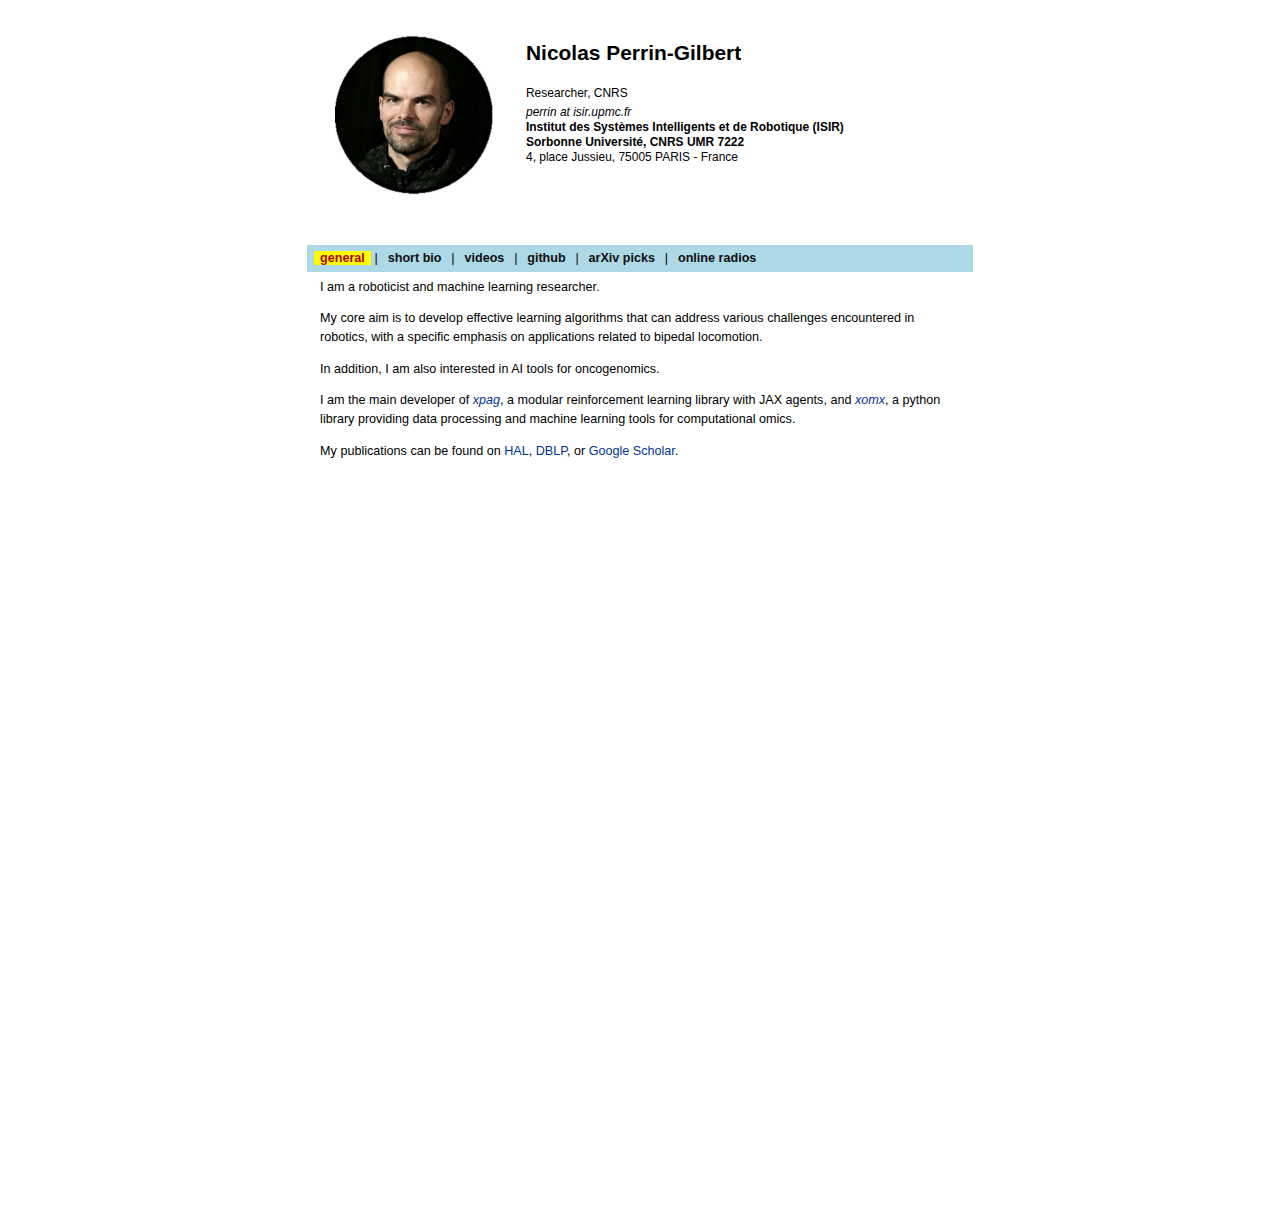
==== index.html @ 05f39bd1 "update self presentation" ====
<!DOCTYPE html PUBLIC "-//W3C//DTD XHTML 1.0 Strict//EN" "http://www.w3.org/TR/xhtml1/DTD/xhtml1-strict.dtd">
<html xmlns="http://www.w3.org/1999/xhtml" xml:lang="en" lang="en"><head><title>Nicolas Perrin-Gilbert</title>
  
  <meta name="Author" content="Nicolas Perrin-Gilbert">

  <meta name="HandheldFriendly" content="true" />
  <meta name="MobileOptimized" content="320" />
  <meta name="viewport" content="initial-scale=1.0, width=device-width, user-scalable=yes" />

  <meta name="Description" content="Academic webpage of Nicolas Perrin-Gilbert">

  <meta name="Copyright" content="This file may be redistributed and/or modified without limitation">

  <meta name="Language" content="en">

  <meta name="Generator" content="">

  <meta http-equiv="Content-Type" content="text/html; charset=UTF-8">

  <meta http-equiv="Content-Language" content="en">

  <link rel="StyleSheet" href="index_files/screenfsos.css" type="text/css" media="screen">

  <link rel="StyleSheet" href="index_files/print.css" type="text/css" media="print">

  <link rel="shortcut icon" type="image/png" href=https://raw.githubusercontent.com/perrin-isir/perrin-isir.github.io/main/images/logo_isir.png">
  
<style type="text/css">

html {
    font-size: max(1.4vh, 14px);
}

html a:link {
    color: black;
}

html a:hover {
    text-decoration: none;
}

html a:active {
    text-decoration: none;
}

table { border: 0px gray solid; width: 100%; empty-cells: show; }
th, td { border: 0px gray solid; padding: 0.1em; vertical-align: top;  }
td { text-align: left; vertical-align: top; }
th { background-color: #EFEFEF; }

td a, td a:hover { color: navy; font-weight: normal; }

</style>
</head>

<body>

<!-- For non-visual or non-stylesheet-capable user agents -->
<div id="mainlink"><a href="#main">Skip to
main content.</a></div>

<!-- ======== Header ======== -->
<div id="header">

<div style="margin: 0 auto; margin-top: 14px; height: 197px; width: max(50%, 300px);" > 

<div class="left" style="margin-left: 14px; margin-top: 14px; height: 178px;" > <img style="border: 1px solid ; width: 158px; height: 205px;" 
src="images/NP.png" 
alt="Nicolas Perrin"/> </div>
<br />
<div class="floatbox" style="width: max(50%, 300px);" >
<hr />
<h1>Nicolas Perrin-Gilbert</h1> <br />
Researcher, CNRS<br/><div style="height:4px;"></div>
<i>perrin at isir.upmc.fr</i><br />
<b>Institut des Systèmes Intelligents et de Robotique (ISIR)</b> <br />
<b>Sorbonne Universit&eacute;, CNRS UMR 7222</b> <br />
4, place Jussieu, 75005 PARIS - France<br />
</div>
</div> 
<div class="subheader" style="margin: 0 auto; width: max(50%, 300px);"> <span class="hidden">Navigation:</span>
<a href="./index.html">general</a>&nbsp;| 
<a class="highlight" href="./shortbio.html">short bio</a>&nbsp;| 
<a class="highlight" href="./videos.html">videos</a>&nbsp;| 
<a class="highlight" href="https://github.com/perrin-isir">github</a>&nbsp;| 
<a class="highlight" href="./arxiv_list.html">arXiv picks</a>&nbsp;| 
<a class="highlight" href="./radios.html">online radios</a>
</div>

<!-- ======== Main Content ======== -->
<div id="main" style="margin: 0 auto; width: max(50%, 300px);">

<!-- <h1>General</h1> -->
<!-- </p><br /><br /> -->

<TABLE><TR><TD>
I am a roboticist and machine learning researcher.
<P>
My core aim is to develop effective learning algorithms that can address various challenges encountered in robotics, with a specific emphasis on applications related to bipedal locomotion.
<P>
In addition, I am also interested in AI tools for oncogenomics.
<P>
I am the main developer of <a href="https://github.com/perrin-isir/xpag"><I>xpag</I></a>, a modular reinforcement learning library with JAX agents, and <a href="https://github.com/perrin-isir/xomx"><I>xomx</I></a>, a python library providing data processing and machine learning tools for computational omics.
<P>
<!--
I am currently the principal investigator on the 2019-2024 HUSKI project supported by the ANR: <a href="http://https://perrin-isir.github.io/huski">Project
ANR-18-CE33-0005 HUSKI</a>.
<br>
-->

<p>
My publications can be found on <a href="https://hal.science/search/index/?q=%2A&rows=30&sort=producedDate_tdate+desc&authIdPerson_i=741992">HAL</a>, <a href="https://dblp.uni-trier.de/pers/hd/p/Perrin_0001:Nicolas">DBLP</a>, or <a href="http://scholar.google.fr/citations?user=_UceE6YAAAAJ&hl=fr">Google Scholar</a>.<br>
</p><br /><br />
</TD></TR>
</TABLE>
<br><br><br><br><br><br><br><br><br><br><br><br><br><br><br><br><br><br><br><br><br><br><br><br><br><br><br><br><br><br><br><br><br><br><br><br><br>
</div>


</body></html>
---- index_files/screenfsos.css ----
/************************************************************************
*                                                                       *
*                  Sinorcaish Screen-based Style Sheet                  *
*                 Copyright (C) 2004-06, John Zaitseff                  *
*                                                                       *
************************************************************************/

/* Author:  John Zaitseff <J.Zaitseff@zap.org.au>
   Version: 1.2
   $Id: sinorcaish-screen.css 164 2006-01-10 04:01:17Z john $
   This file provides the Sinorcaish style sheet for screen-based user
   agents (ie, for ordinary Web browsers).  This file conforms to the
   Cascading Style Sheets 2.1 specification.
   The design of Sinorcaish is influenced by Sinorca (available from the
   Open Source Web Design site, http://www.oswd.org/), which in turn was
   based on the Acronis company web site (http://www.acronis.com/).  You
   can find more information about this design from its home page on the
   ZAP Group web site, http://www.zap.org.au/documents/styles/sinorcaish/.
   This file may be redistributed and/or modified on the condition that
   the original copyright notice is retained.
*/


/********** Global Styles **********/

				/* The global font size is set to 90% as  */
				/* most browsers' normal font size is too */
				/* large, at least when using Verdana     */

body {
   font-family:     Verdana, "Bitstream Vera Sans", Helvetica, "Lucida Sans", Arial, sans-serif;
   font-size:       90%;	/* Allow IE/Win to resize the document */
   color:           black;
   background:      #ffffff;                             /* Here the color of the VISIBLE BOTTOM BACKGROUND */
   margin:          0;
   padding:         0;
   border:          none;
}

.hidden {			/* Used for content that should be displayed */
				/* by non-stylesheet-aware browsers          */
   display:         none !important;
}

.notprinted {			/* Used for content that should not be */
}				/* printed to paper                    */


/* Headings */

h1,				/* Headings (H1-H6) should only be used in */
h2,				/* the main content area                   */
h3 {
   font-weight:     bold;
   text-align:      left;
   margin:          1.5em 0 0 0;
   padding:         0;
}

h2.dark{
background:#d8d8d8;
}

h4,
h5,
h6 {
   font-weight:     bold;
   text-align:      left;
   margin:          1.25em 0 0 0;
   padding:         0;
}

h1 { font-size:     175% }
h2 { font-size:     145% }
h3 { font-size:     120% }
h4 { font-size:     105% }
h5 { font-size:     80%  }
h6 { font-size:     65%  }


/* Anchors */

a:link {
   text-decoration: none;
   color:           #0066CC;
   background:      transparent;
}

a:visited {
   text-decoration: none;
   color:           #003399;
   background:      transparent;
}

a:hover,
a:active {
   text-decoration: underline;
}


/* Inline elements and classes */

				/* This style sheet assumes B, BIG, EM, I, */
				/* SMALL, STRONG, SUB and SUP are defined  */
				/* by the browser as per the HTML4 sample  */
				/* style sheet.                            */
code,
kbd,
pre,				/* Note: PRE is a block element */
samp,
tt {
   font-family:     "Courier New", Courier, monospace;
   font-size:       115%;	/* Courier tends to be a little too small */
   line-height:     1.0;	/* Otherwise lines tend to spread out */
}

kbd,
code.markup,			/* HTML/CSS markup */
span.markup,			/* Alternative form for HTML/CSS markup */
.title {			/* Title in floating boxes / left sidebar */
   font-weight:     bolder;
}

abbr,
acronym {
   font:            inherit;	/* Don't use small-caps, etc. */
}

.tooltip {
   cursor:          help;
   border-bottom:   1px dotted #CCCCCC;
}

abbr[title],
acronym[title] {
   cursor:          help;
   border-bottom:   1px dotted #CCCCCC;
}

cite,
dfn,
var,
.fn,				/* Filename */
.url,				/* Uniform Resource Locator */
.email {			/* E-mail address */
   font-style:      italic;
}

.program,			/* Command-line name of a computer program */
.window,			/* Window or dialog box name */
.menu,				/* Menu item in a computer program */
.gui,				/* Generic GUI element in a computer program */
.key {				/* Keypress in a computer program */
   font-weight:     bolder;
}

.clearboxes {			/* Clear navboxes and floatboxes */
   clear:           right;
}

.unicode {
   font-family:     "Arial Unicode MS", "Lucida Sans Unicode", Verdana, "Bitstream Vera Sans", "Lucida Sans", Arial, Helvetica, sans-serif;
}


/* Block-inline elements */

img {
   vertical-align:  baseline;
   margin:          0;
   padding:         0;
   border:          none;
}

img.left {			/* Left-floating images */
   margin:          0.75em 1.5em 0.75em 0;
   float:           left;
}

img.right {			/* Right-floating images */
   margin:          0.75em 0 0.75em 1.5em;
   float:           right;
}

img.icon16[src] {		/* For 16x16 file-type icons */
   vertical-align:  -10%;	/* IE/Win cannot handle negative percentages */
}

del,
del * {				/* Required for Mozilla */
   text-decoration: line-through;
}

ins,
ins * {				/* Required for Mozilla */
   text-decoration: underline;
}


/* Block elements */

p {
   margin:          1em 0;
   padding:         0;
}

blockquote {			/* Should only be used in main content area, */
				/* floating boxes or left sidebar.           */
   margin:          1em 2.5em;
   padding:         0;
}

pre {				/* Should only be used in main content area  */
				/* and floating boxes.                       */
   line-height:     1.2;
   margin:          1em 2.5em;
   padding:         0;
}

pre code,
pre kbd,
pre samp,
pre tt {
   font-size:       100%;	/* PRE is already enlarged above */
   line-height:     1.2;	/* Use same value as for PRE above */
}

hr {
   color:           #999999;
   background:      transparent;
   height:          1px;	/* Required for IE/Win */
   margin:          1em 0;
   padding:         0;
   border-color:    #999999;
   border-width:    1px;
   border-style:    none none solid none;
}

hr.lighter {			/* Warning: not printed out on paper */
   color:           #F0F0F0;
   background:      transparent;
   border-color:    #F0F0F0;
}


/* Lists */

ol {
   list-style:      decimal outside;
   margin:          1em 0;
   padding:         0 0 0 2.5em;
}

ol.alpha {
   list-style-type: lower-alpha;
}

ol.number {
   list-style-type: decimal;
}

ul {
   list-style:      square outside;
   margin:          1em 0;
   padding:         0 0 0 2.5em;
}

ol ol,
ol ul,
ul ol,
ul ul {
   margin-top:      0;
   margin-bottom:   0;
}

ol ul,				/* Override possible browser styles */
ol ol ul,
ol ul ul,
ul ul,
ul ol ul,
ul ul ul {
   list-style:      square outside;
}

li {
   margin:          0;
   padding:         0;
}

dl {
   margin:          1em 0;
   padding:         0;
}

dt {
   font:            inherit;	/* Don't make the text bold by default */
   margin:          1em 0 0.25em 0;
   padding:         0;
}

dd {
   margin:          0 0 1em 2.5em;
   padding:         0;
}


/* Tables */
				/* Tables should never be used for visual */
				/* formatting: that is the role of CSS!   */

table.cv {
  border: 0px;
  width: 90%;
  font-family:     Verdana;

}



table.simple {
   color:           inherit;
   background:      inherit;	/* Don't make tables transparent */
   border-collapse: collapse;
   border-spacing:  0;
   empty-cells:     show;
   margin:          0.5em 2.5em;
   padding:         0;
   border:          1px solid #999999;
}

table.simple caption {
   text-align:      center;
   caption-side:    top;
   margin:          0 2.5em 0.75em;
   padding:         0;
   border:          none;
}

table.simple td,
table.simple th {
   text-align:      center;
   vertical-align:  middle;
   margin:          0;
   padding:         0.25em 0.5em;
   border:          1px solid #999999;
}

table.simple th,
table.simple td.highlight,
table.simple th.highlight {
   font-weight:     bold;
   color:           inherit;
   background:      #F0F0F0;
}

table.simple td.lighter,
table.simple th.lighter {
   color:           inherit;
   background:      #F8F8F8;
}

table.simple td.left,
table.simple th.left {
   text-align:      left;
}

table.simple td.center,
table.simple th.center {
   text-align:      center;
}

table.simple td.right,
table.simple th.right {
   text-align:      right;
}


/* The following HTML elements should NOT be used in documents using this
   style sheet:
       address - use the #footer style instead
       q       - use &ldquo; and &rdquo; instead
*/


/********** Styles for Main Content **********/

#main {
   text-align:      justify;
   line-height:     1.5;
   color:           black;
   background:      white;
   margin:          0 0 0 1.2em;
   padding:         0.25em 1.5em 0.5em 1em;
   /* border-left:     1px solid #999999; */
}

#main h1 {			/* Should be used once, following navhead */
   color:           #999999;
   background:      transparent;
   margin:          0 0 0.5em 0;
}

#main .highlight {		/* Highlight box (for warnings, etc) */
   color:           inherit;
   background:      #F0F0F0;
   margin:          1em 0;
   padding:         1em 2.5em;
   border:          1px solid #999999;
}

#main .totop {			/* For "Top ^" lines in FAQs, etc */
   font-size:       90%;
   text-align:      right;
   margin:          -0.75em 0 1em 0;
   padding:         0 0 0.25em 0;
   border-bottom:   1px solid #F0F0F0;
}

#main table.simple td.highlight,  /* Else "#main .highlight" will override */
#main table.simple th.highlight {
   margin:          0;
   padding:         0.25em 0.5em;
}



#main td {
  vertical-align: top;
}


#main td.dark{
  vertical-align: top;
  background: #e5e5e5; 

}

#main tr {
  vertical-align: top;
  border-top: 1px #bfbfbf;
}



#main tr.dark{
  vertical-align: inherit;
  background: #f2f2f2; 
}



/* Other styles related to the main content */

#mainlink {			/* "Skip to main content" link */
   display:         none !important;
}

#navhead {			/* "Path to this page" information */
				/* Warning: not printed out on paper */
   font-size:       90%;
}

#navhead hr {
   display:         none;
}

#endmain {
   visibility:      hidden;
   clear:           both;	/* Doesn't always work under IE/Win */
}


/********** Styles for Floating Boxes **********/

				/* "navbox" is used to provide intra/inter- */
				/* page links; it is NOT printed out on     */
				/* paper.  "floatbox" is used to provide    */
				/* floating boxes that may appear anywhere  */
				/* in the main content; they ARE printed.   */
.floatbox,
.navbox {
   overflow:        visible;
   font-size:       95%;
   line-height:     1.25;
   margin:          0 0 0.75em 1.5em;
   padding:         0.5em 1em;
   border:          0px solid #999999;
   float:           right;
   clear:           right;
}
	
.floatbox {
   color:           black;
   background:      #F0F0F0;
   width:           35%;
}



.navbox {
   text-align:      left;
   color:           black;
   background:      white;
   width:           12.5em;
}

.floatbox hr,			/* Used for non-stylesheet-aware browsers */
.navbox hr {
   display:         none !important;
}

.floatbox p,
.navbox p {
   margin:          0.75em 0;
   padding:         0;
}

.floatbox ol,
.floatbox ul {
   margin:          0.75em 0;
   padding:         0 0 0 1.5em;
}

.navbox ol,
.navbox ul {
   margin:          0.5em 0;
   padding:         0 0 0 1.5em;
}

.floatbox blockquote {
   margin:          0.75em 1.5em;
   padding:         0;
}

.floatbox pre {
   font-size:       95%;
   margin:          0.75em 1.5em;
   padding:         0;
}

.floatbox dt {
   margin:          0.75em 0;
   padding:         0;
}

.floatbox dt {
   margin:          0.75em 0 0.25em 0;
   padding:         0;
}

.floatbox dd {
   margin:          0 0 0.75em 1.5em;
   padding:         0;
}

#main .floatbox .highlight {
   color:           inherit;
   background:      white;
   margin:          0.75em 0;
   padding:         0.75em 1.5em;
}

#main .floatbox table.simple {
   margin:          0.75em 0;
}

#main .floatbox table.simple th,
#main .floatbox table.simple td.highlight,
#main .floatbox table.simple th.highlight {
   color:           inherit;
   background:      white;
   margin:          0;
   padding:         0.25em 0.5em;
}




/********** Styles for Header **********/

				/* In this style sheet, headers are composed */
				/* of three parts: left, right and subheader */
				/* Left part is ideally an image.            */

#header {			/* Warning: not printed out on paper */
   color:           #4d5c45;
   background:      #ffffff    /* #6688bb;   */                               /* Here the color of a VISIBLE BACKGROUND */
}

#header a:link,
#header a:visited {
   color:           #003399;
   background:      transparent;
}

#header .highlight,
#header a.highlight:link,
#header a.highlight:visited {
   color:           white;
   background:      transparent;
}


/* Left part of header (ideally an image but may be a link) */

#header div.left {
   float:           left;
   clear:           left;
}

#header div.left img {
   display:         block;	/* Otherwise IMG is an inline, causing gaps */

}

#header div.left,
#header div.left a:link,
#header div.left a:visited {
   font-size:       200%;
   font-weight:     bold;
   text-decoration: none;
   color:           white;
   background:      transparent;
}

#header div.left p {
   margin:          0 0 0 0.25em;
   padding:         0;
}

#header div.left .alt {
   color:           #d800ff;
   background:      transparent;
}

/* Right part of header is for external/global links, search, etc */

#header div.right {
   font-size:       90%;
   text-align:      right;
   margin:          0;
   padding:         0.5em 1.67em 0 1em;
   float:           right;
   clear:           right;
}

#header div.right a:link,
#header div.right a:visited {
   margin:          0;
   padding:         0 0.5em;
}

#header div.right form {
   margin:          0;
   padding:         0.25em 0 0 0;
}

#header div.right form input {
   font-size:       95%;
   vertical-align:  middle;
}

/* Subheader for global links */

#header div.subheader {
   text-align:      justify;
   color:           black;
   background:      lightblue;                                           /* Here the color of a VISIBLE BAR */
   margin:          0;
   padding:         0.25em 1.5em 0.5em 0.5em; /* For IE/Win */
   clear:           both;
}

#header > div.subheader {
   padding:         0.5em 1.5em 0.5em 0.5em; /* For all other browsers */
}

#header div.subheader a:link,
#header div.subheader a:visited {
   font-weight:     bolder;
   color:           #b20000;
   background:      yellow;
   margin:          0;
   padding:         0 0.5em;
}

#header div.subheader .highlight,
#header div.subheader a.highlight:link,
#header div.subheader a.highlight:visited {
   color:           #0f0f0f;                                          /* Here the color of the VISIBLE text in the bar */
   background:      transparent;
}

#header .floatbox {
   margin-top: -4px;
   margin-left: 20px;
   width: 45%;
   height: 200px;
   background: #ffffff;                /* Here the color of a VISIBLE BOX in the header */   
   float: left;
}

#header .floatbox h1{
   margin-top: 10px;
   margin-bottom: 5px;
   padding-top: 0px;
   font-weight: bold;
   color: #000000
}


/********** Styles for Left Sidebar **********/

#sidebar {			/* Warning: not printed out on paper */
   width:           12.5em;
   border-right:    1px solid #999999;
   float:           left;
   clear:           both;
}

#sidebar div {
   font-size:       95%;
   text-align:      left;
   margin:          0;
   padding:         0.5em 1em;
   border-bottom:   1px solid #999999;
}

#sidebar div.lighter {
   color:           inherit;
   background:      white;
}

#sidebar p {
   margin:          0.5em 0;
}

#sidebar .title a:link,
#sidebar .title a:visited {
   color:           black;
   background:      transparent;
}

#sidebar ul {
   list-style:      none outside;
   margin:          0.5em 0;
   padding:         0;
}

#sidebar ul li {
   margin:          0;
   padding:         0.125em 0;
}

#sidebar ul li.highlight {
   color:           inherit;
   background:      white;
   margin-left:     -1em;
   margin-right:    -1em;
   padding-left:    1em;
   border-top:      1px solid #999999;
   border-bottom:   1px solid #999999;
}

#sidebar ul li.highlight a:link,
#sidebar ul li.highlight a:visited {
   color:           black;
   background:      transparent;
}


/********** Styles for Footer **********/

#footer {
   font-size:       90%;
   text-align:      left;
   color:           white;
   background:      #ffffff;                                        /* Here the color of the VISIBLE FOOTER BAR */
   margin:          0;
   padding:         0.5em 1.67em 0.5em 15.25em;
   clear:           both;
}

#footer a:link,
#footer a:visited {
   text-decoration: underline;
   color:           white;
   background:      transparent;
}

#footer hr {
   display:         none !important;
}

/* End of the Sinorcaish style sheet */
---- index_files/print.css ----
/************************************************************************
*                                                                       *
*                  Sinorcaish Print-based Style Sheet                   *
*                 Copyright (C) 2004-06, John Zaitseff                  *
*                                                                       *
************************************************************************/

/* Author:  John Zaitseff <J.Zaitseff@zap.org.au>
   Version: 1.2

   $Id: sinorcaish-print.css 164 2006-01-10 04:01:17Z john $

   This file provides the Sinorcaish style sheet for printing HTML pages
   to paper.  This file conforms to the Cascading Style Sheets 2.1
   specification.

   The design of Sinorcaish is influenced by Sinorca (available from the
   Open Source Web Design site, http://www.oswd.org/), which in turn was
   based on the Acronis company web site (http://www.acronis.com/).  You
   can find more information about this design from its home page on the
   ZAP Group web site, http://www.zap.org.au/documents/styles/sinorcaish/.

   This file may be redistributed and/or modified on the condition that
   the original copyright notice is retained.
*/


/********** Global Styles **********/

@page {
   margin:          0.5in;
}

body {
   font-family:     "Lucida Bright", "Georgia", "Bitstream Vera Serif", "Times New Roman", TimesNR, Times, Roman, serif;
   font-size:       1rem;
   color:           black;
   background:      white;
   margin:          0;
   padding:         0;
   border:          none;
   orphans:         2;
   widows:          2;
}

.hidden {			/* Used for content that should be displayed */
				/* by non-stylesheet-aware browsers          */
   display:         none !important;
}

.notprinted {			/* Used for content that should not be */
				/* printed to paper                    */
   display:         none !important;
}


/* Headings */

h1,				/* Headings (H1-H6) should only be used in */
h2,				/* the main content area                   */
h3,
h4,
h5,
h6,
.title {
   font-family:     "Lucida Sans", "Bitstream Vera Sans", Verdana, Arial, Helvetica, sans-serif;
}

h1,
h2,
h3 {
   font-weight:     bold;
   text-align:      left;
   margin:          1.5em 0 0 0;
   padding:         0;
   page-break-after:  avoid;
   page-break-inside: avoid;
}

h4,
h5,
h6 {
   font-weight:     bold;
   text-align:      left;
   margin:          1.25em 0 0 0;
   padding:         0;
   page-break-after:  avoid;
   page-break-inside: avoid;
}

h1 { font-size:     175% }
h2 { font-size:     145% }
h3 { font-size:     120% }
h4 { font-size:     105% }
h5 { font-size:     80%  }
h6 { font-size:     65%  }


/* Anchors */

a:link {
   text-decoration: none;
   color:           black;
   background:      transparent;
}

a:visited {
   text-decoration: none;
   color:           black;
   background:      transparent;
}

a:hover {
   text-decoration: none;
}
a:active {
   text-decoration: none;
}


/* Inline elements and classes */

				/* This style sheet assumes B, BIG, EM, I, */
				/* SMALL, STRONG, SUB and SUP are defined  */
				/* by the browser as per the HTML4 sample  */
				/* style sheet.                            */
code,
kbd,
pre,				/* Note: PRE is a block element */
samp,
tt {
   font-family:     "Courier New", Courier, monospace;
   font-size:       100%;
}

kbd,
code.markup,			/* HTML/CSS markup */
span.markup,			/* Alternative form for HTML/CSS markup */
.title {			/* Title in floating boxes / left sidebar */
   font-weight:     bolder;
}

.title {
   page-break-after:  avoid;
   page-break-inside: avoid;
}

abbr,
acronym {
   font:            inherit;	/* Don't use small-caps, etc. */
}

.tooltip {
   border:          none;
}

abbr[title],
acronym[title] {
   border:          none;
}

cite,
dfn,
var,
.fn,				/* Filename */
.url,				/* Uniform Resource Locator */
.email {			/* E-mail address */
   font-style:      italic;
}

.program,			/* Command-line name of a computer program */
.window,			/* Window or dialog box name */
.menu,				/* Menu item in a computer program */
.gui,				/* Generic GUI element in a computer program */
.key {				/* Keypress in a computer program */
   font-weight:     bolder;
}

.clearboxes {			/* Clear navboxes and floatboxes */
   clear:           right;
}

.unicode {
   font-family:     "Arial Unicode MS", "Lucida Sans Unicode", "Lucida Sans", "Bitstream Vera Sans", Verdana, Arial, Helvetica, sans-serif;
}


/* Block-inline elements */

img {
   vertical-align:  baseline;
   margin:          0;
   padding:         0;
   border:          none;
}

img.left {			/* Left-floating images */
   margin:          0.75em 1.5em 0.75em 0;
   float:           left;
}

img.right {			/* Right-floating images */
   margin:          0.75em 0 0.75em 1.5em;
   float:           right;
}

img.icon16[src] {		/* For 16x16 file-type icons */
   vertical-align:  -10%;	/* IE/Win cannot handle negative percentages */
}

del,
del * {				/* Required for Mozilla */
   text-decoration: line-through;
}

ins,
ins * {				/* Required for Mozilla */
   text-decoration: none;
}


/* Block elements */

p {
   margin:          1em 0;
   padding:         0;
}

blockquote {			/* Should only be used in main content area, */
				/* floating boxes or left sidebar.           */
   margin:          1em 2.5em;
   padding:         0;
}

pre {				/* Should only be used in main content area  */
				/* and floating boxes.                       */
   line-height:     1.2;
   margin:          1em 2.5em;
   padding:         0;
}

hr {
   color:           black;
   background:      transparent;
   height:          1pt;	/* Required for IE/Win */
   margin:          1em 0;
   padding:         0;
   border-color:    black;
   border-width:    1pt;
   border-style:    none none solid none;
}

hr.lighter {
   display:         none;
}


/* Lists */

ol {
   list-style:      decimal outside;
   margin:          1em 0;
   padding:         0 0 0 2.5em;
}

ol.alpha {
   list-style-type: lower-alpha;
}

ol.number {
   list-style-type: decimal;
}

ul {
   list-style:      square outside;
   margin:          1em 0;
   padding:         0 0 0 2.5em;
}

ol ol,
ol ul,
ul ol,
ul ul {
   margin-top:      0;
   margin-bottom:   0;
}

ol ul,				/* Override possible browser styles */
ol ol ul,
ol ul ul,
ul ul,
ul ol ul,
ul ul ul {
   list-style:      square outside;
}

li {
   margin:          0;
   padding:         0;
}

dl {
   margin:          1em 0;
   padding:         0;
}

dt {
   font:            inherit;	/* Don't make the text bold by default */
   margin:          1em 0 0.25em 0;
   padding:         0;
   page-break-after:  avoid;
   page-break-inside: avoid;
}

dd {
   margin:          0 0 1em 2.5em;
   padding:         0;
}


/* Tables */
				/* Tables should never be used for visual */
				/* formatting: that is the role of CSS!   */

table.simple {
   color:           inherit;
   background:      inherit;	/* Don't make tables transparent */
   border-collapse: collapse;
   border-spacing:  0;
   empty-cells:     show;
   margin:          0.5em 2.5em;
   padding:         0;
   border:          1pt solid black;
}

table.simple caption {
   text-align:      center;
   caption-side:    top;
   margin:          0 2.5em 0.75em;
   padding:         0;
   border:          none;
}

table.simple td,
table.simple th {
   text-align:      center;
   vertical-align:  middle;
   margin:          0;
   padding:         0.25em 0.5em;
   border:          1pt solid black;
}

table.simple th,
table.simple td.highlight,
table.simple th.highlight {
   font-weight:     bold;
   color:           inherit;
   background:      inherit;
}

table.simple td.lighter,
table.simple th.lighter {
   color:           inherit;
   background:      inherit;
}

table.simple td.left,
table.simple th.left {
   text-align:      left;
}

table.simple td.center,
table.simple th.center {
   text-align:      center;
}

table.simple td.right,
table.simple th.right {
   text-align:      right;
}

thead {
   page-break-after:  avoid;
   page-break-inside: avoid;

}

tfoot {
   page-break-before: avoid;
   page-break-inside: avoid;

}

/* The following HTML elements should NOT be used in documents using this
   style sheet:

       address - use the #footer style instead
       q       - use &ldquo; and &rdquo; instead
*/


/********** Styles for Main Content **********/

#main {
   text-align:      justify;
   line-height:     1.3;
   color:           black;
   background:      white;
   margin:          0;
   padding:         0;
}

#main h1 {			/* Should be used once, following navhead */
   margin:          0 0 0.5em 0;
}

#main .highlight {		/* Highlight box (for warnings, etc) */
   color:           inherit;
   background:      inherit;
   margin:          1em 0;
   padding:         1em 2.5em;
   border:          1pt solid black;
   page-break-inside: avoid;
}

#main .totop {			/* For "Top ^" lines in FAQs, etc */
   display:         none;
}

#main table.simple td.highlight,  /* Else "#main .highlight" will override */
#main table.simple th.highlight {
   margin:          0;
   padding:         0.25em 0.5em;
}


/* Other styles related to the main content */

#mainlink {			/* "Skip to main content" link */
   display:         none !important;
}

#navhead {			/* "Path to this page" information */
   display:         none !important;
}

#endmain {
   visibility:      hidden;
   clear:           both;	/* Doesn't always work under IE/Win */
}


/********** Styles for Floating Boxes **********/

				/* "navbox" is used to provide intra/inter- */
				/* page links; it is NOT printed out on     */
				/* paper.  "floatbox" is used to provide    */
				/* floating boxes that may appear anywhere  */
				/* in the main content; they ARE printed.   */
.floatbox,
.navbox {
   overflow:        visible;
   font-size:       95%;
   line-height:     1.25;
   margin:          0 0 0.75em 1.5em;
   padding:         0.5em 1em;
   border:          1pt solid black;
   float:           right;
   clear:           right;
   page-break-inside: avoid;
}

.floatbox {
   color:           black;
   background:      white;
   width:           35%;
}

.navbox {
   display:         none !important;
}

.floatbox hr,			/* Used for non-stylesheet-aware browsers */
.navbox hr {
   display:         none !important;
}

.floatbox p,
.navbox p {
   margin:          0.75em 0;
   padding:         0;
}

.floatbox ol,
.floatbox ul {
   margin:          0.75em 0;
   padding:         0 0 0 1.5em;
}

.navbox ol,
.navbox ul {
   margin:          0.5em 0;
   padding:         0 0 0 1.5em;
}

.floatbox blockquote {
   margin:          0.75em 1.5em;
   padding:         0;
}

.floatbox pre {
   font-size:       95%;
   margin:          0.75em 1.5em;
   padding:         0;
}

.floatbox dt {
   margin:          0.75em 0;
   padding:         0;
}

.floatbox dt {
   margin:          0.75em 0 0.25em 0;
   padding:         0;
}

.floatbox dd {
   margin:          0 0 0.75em 1.5em;
   padding:         0;
}

#main .floatbox .highlight {
   color:           inherit;
   background:      inherit;
   margin:          0.75em 0;
   padding:         0.75em 1.5em;
}

#main .floatbox table.simple {
   margin:          0.75em 0;
}

#main .floatbox table.simple th,
#main .floatbox table.simple td.highlight,
#main .floatbox table.simple th.highlight {
   color:           inherit;
   background:      inherit;
   margin:          0;
   padding:         0.25em 0.5em;
}


/********** Styles for Header **********/

#header {
   display:         none !important;
}


/********** Styles for Left Sidebar **********/

#sidebar {
   display:         none !important;
}


/********** Styles for Footer **********/

#footer {
   font-size:       90%;
   text-align:      left;
   color:           black;
   background:      white;
   margin:          0;
   padding:         0.5em 0 0 0;
   border-top:      1pt solid black;
   clear:           both;
   page-break-before: avoid;
   page-break-inside: avoid;
}

#footer hr {
   display:         none !important;
}

/* End of the Sinorcaish style sheet */
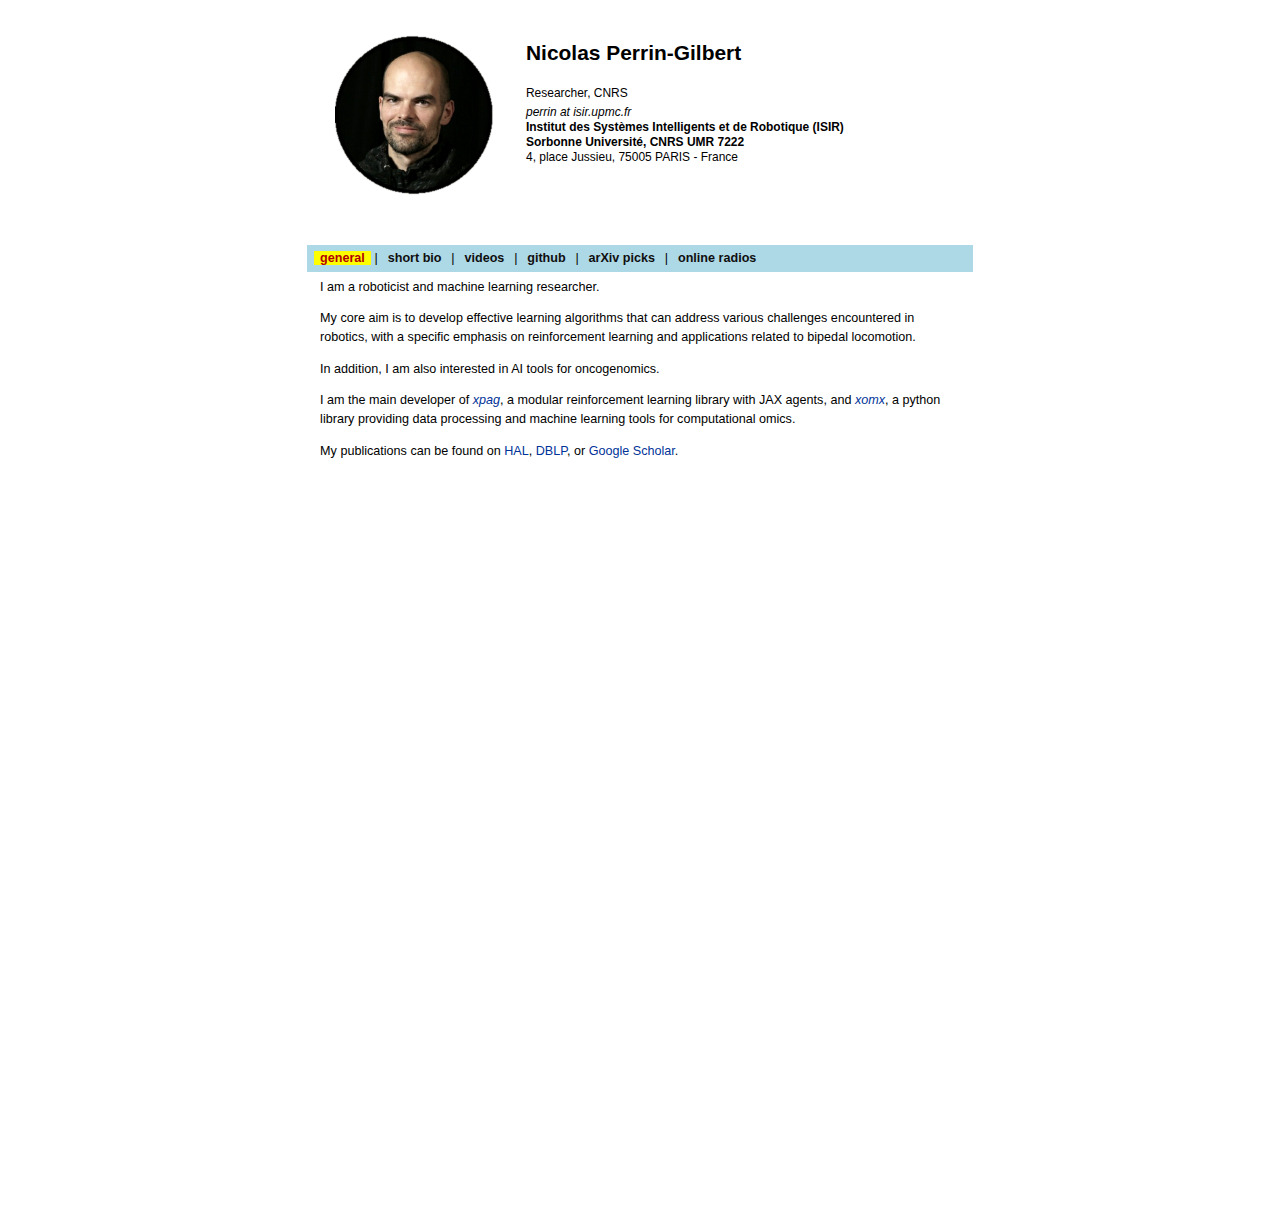
==== commit 6d7efa61: "arxiv picks update" ====
--- a/index.html
+++ b/index.html
@@ -23,7 +23,7 @@
 
   <link rel="StyleSheet" href="index_files/print.css" type="text/css" media="print">
 
-  <link rel="shortcut icon" type="image/png" href=https://raw.githubusercontent.com/perrin-isir/perrin-isir.github.io/main/images/logo_isir.png">
+  <link rel="shortcut icon" type="image/png" href="https://raw.githubusercontent.com/perrin-isir/perrin-isir.github.io/main/images/logo_isir.png">
   
 <style type="text/css">
 
@@ -96,7 +96,7 @@
 <TABLE><TR><TD>
 I am a roboticist and machine learning researcher.
 <P>
-My core aim is to develop effective learning algorithms that can address various challenges encountered in robotics, with a specific emphasis on applications related to bipedal locomotion.
+My core aim is to develop effective learning algorithms that can address various challenges encountered in robotics, with a specific emphasis on reinforcement learning and applications related to bipedal locomotion.
 <P>
 In addition, I am also interested in AI tools for oncogenomics.
 <P>
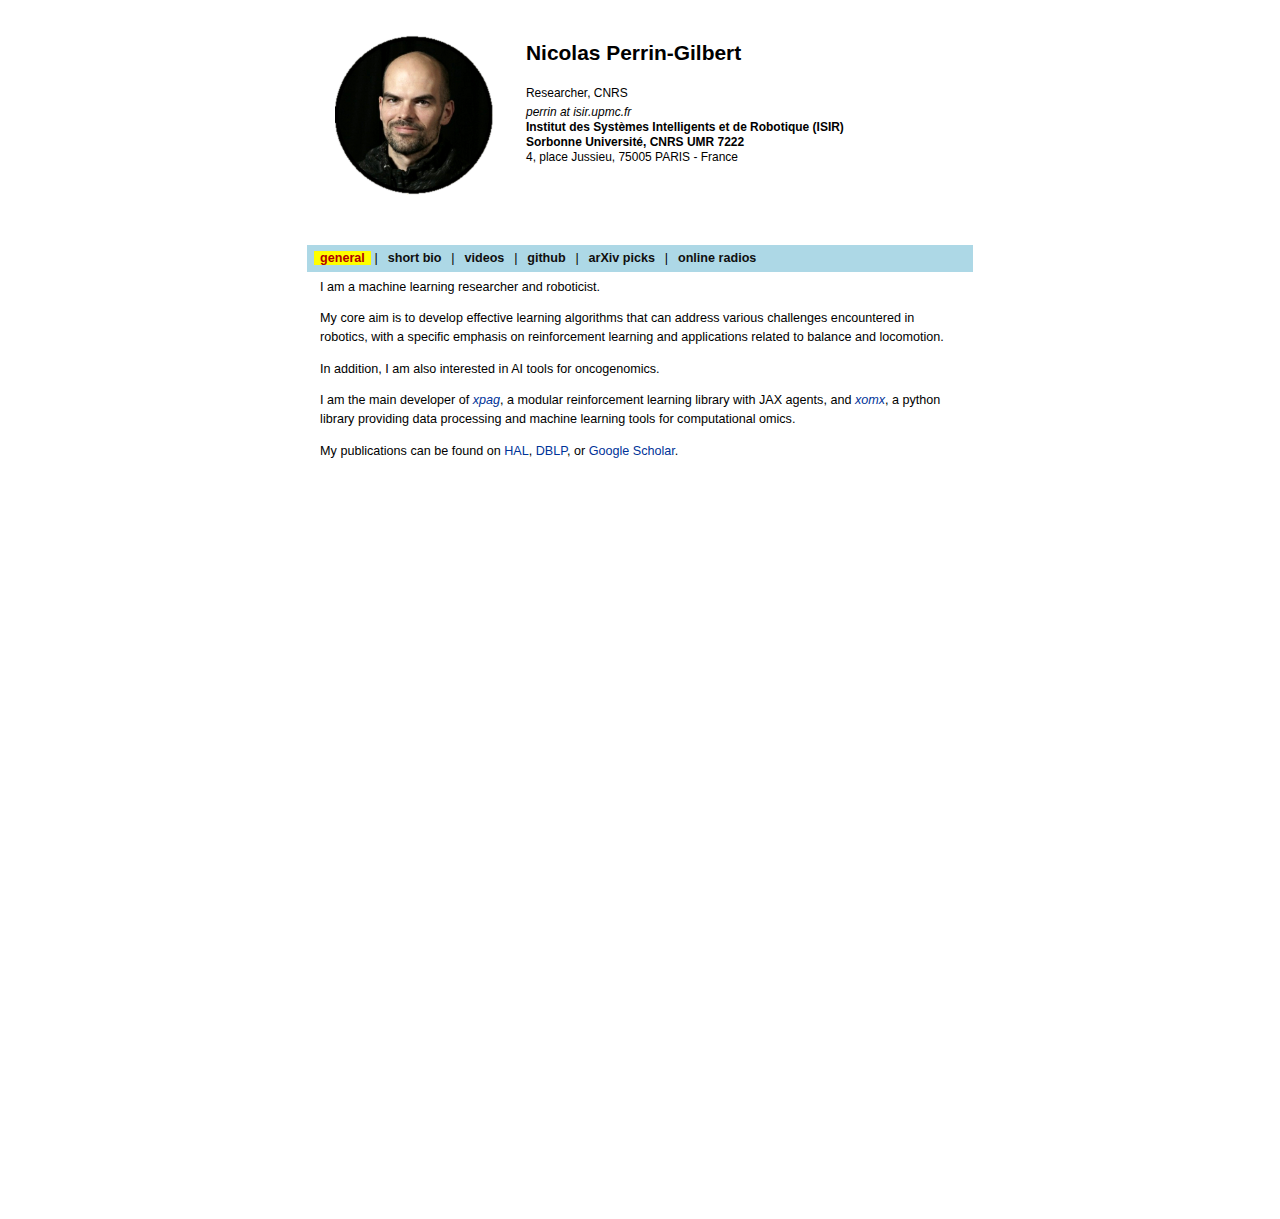
==== commit ad9849b2: "radio updates" ====
--- a/index.html
+++ b/index.html
@@ -94,19 +94,14 @@
 <!-- </p><br /><br /> -->
 
 <TABLE><TR><TD>
-I am a roboticist and machine learning researcher.
+I am a machine learning researcher and roboticist.
 <P>
-My core aim is to develop effective learning algorithms that can address various challenges encountered in robotics, with a specific emphasis on reinforcement learning and applications related to bipedal locomotion.
+My core aim is to develop effective learning algorithms that can address various challenges encountered in robotics, with a specific emphasis on reinforcement learning and applications related to balance and locomotion.
 <P>
 In addition, I am also interested in AI tools for oncogenomics.
 <P>
 I am the main developer of <a href="https://github.com/perrin-isir/xpag"><I>xpag</I></a>, a modular reinforcement learning library with JAX agents, and <a href="https://github.com/perrin-isir/xomx"><I>xomx</I></a>, a python library providing data processing and machine learning tools for computational omics.
 <P>
-<!--
-I am currently the principal investigator on the 2019-2024 HUSKI project supported by the ANR: <a href="http://https://perrin-isir.github.io/huski">Project
-ANR-18-CE33-0005 HUSKI</a>.
-<br>
--->
 
 <p>
 My publications can be found on <a href="https://hal.science/search/index/?q=%2A&rows=30&sort=producedDate_tdate+desc&authIdPerson_i=741992">HAL</a>, <a href="https://dblp.uni-trier.de/pers/hd/p/Perrin_0001:Nicolas">DBLP</a>, or <a href="http://scholar.google.fr/citations?user=_UceE6YAAAAJ&hl=fr">Google Scholar</a>.<br>
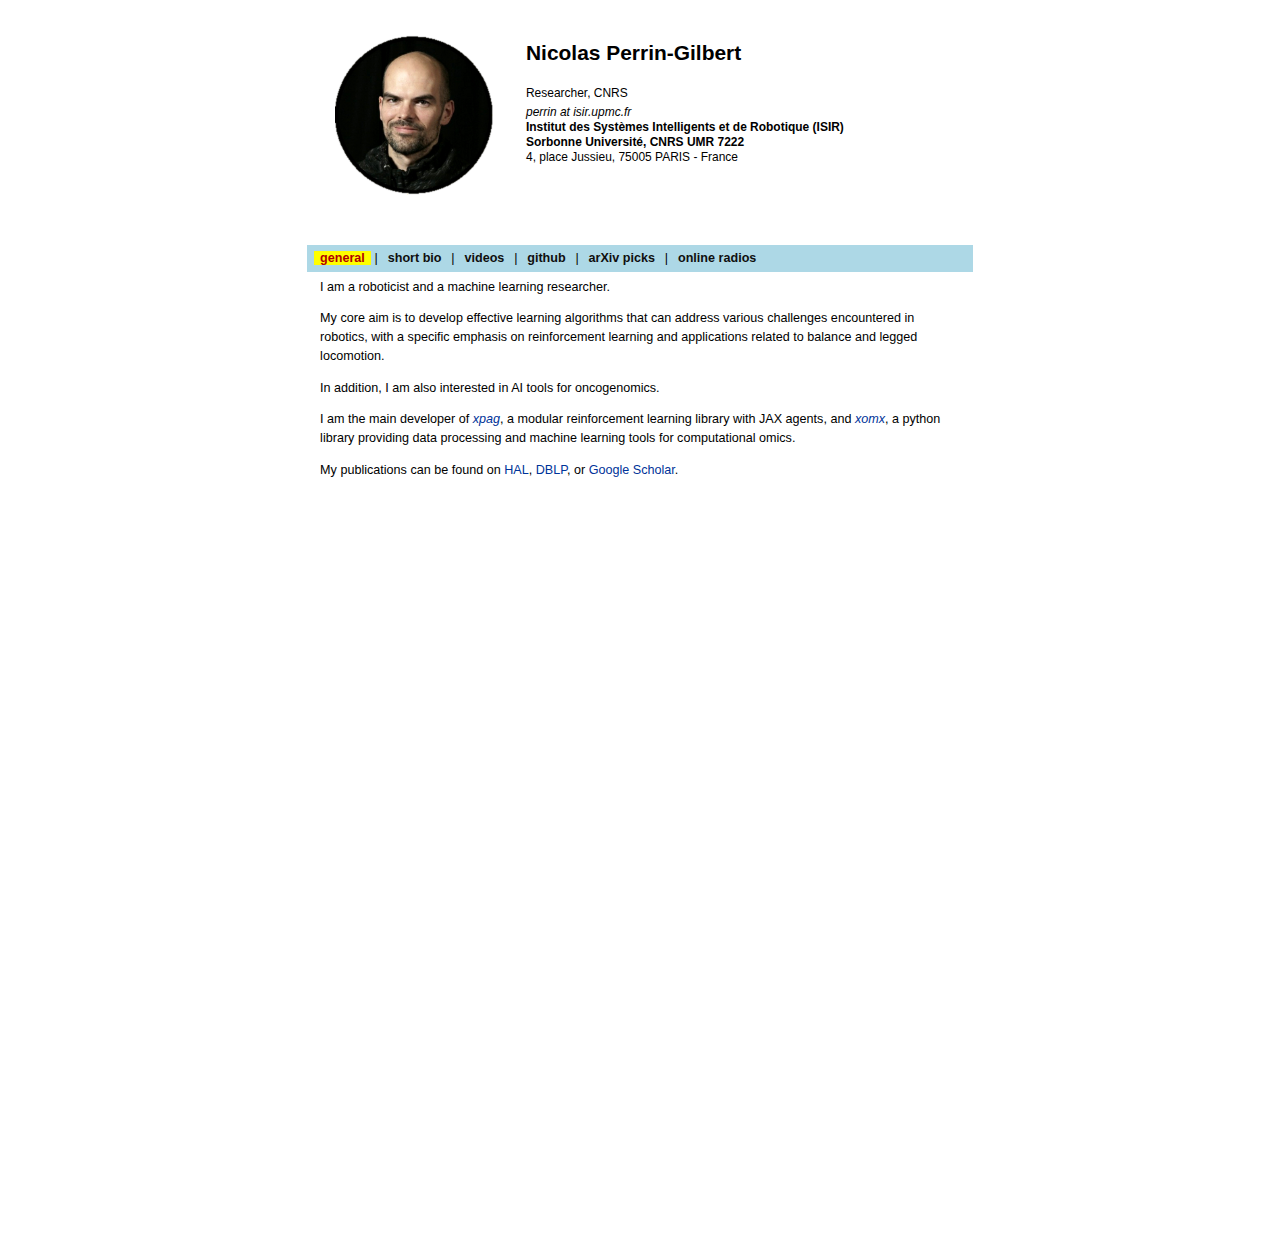
==== commit 19525e2e: "new refs" ====
--- a/index.html
+++ b/index.html
@@ -94,9 +94,9 @@
 <!-- </p><br /><br /> -->
 
 <TABLE><TR><TD>
-I am a machine learning researcher and roboticist.
+I am a roboticist and a machine learning researcher.
 <P>
-My core aim is to develop effective learning algorithms that can address various challenges encountered in robotics, with a specific emphasis on reinforcement learning and applications related to balance and locomotion.
+My core aim is to develop effective learning algorithms that can address various challenges encountered in robotics, with a specific emphasis on reinforcement learning and applications related to balance and legged locomotion.
 <P>
 In addition, I am also interested in AI tools for oncogenomics.
 <P>
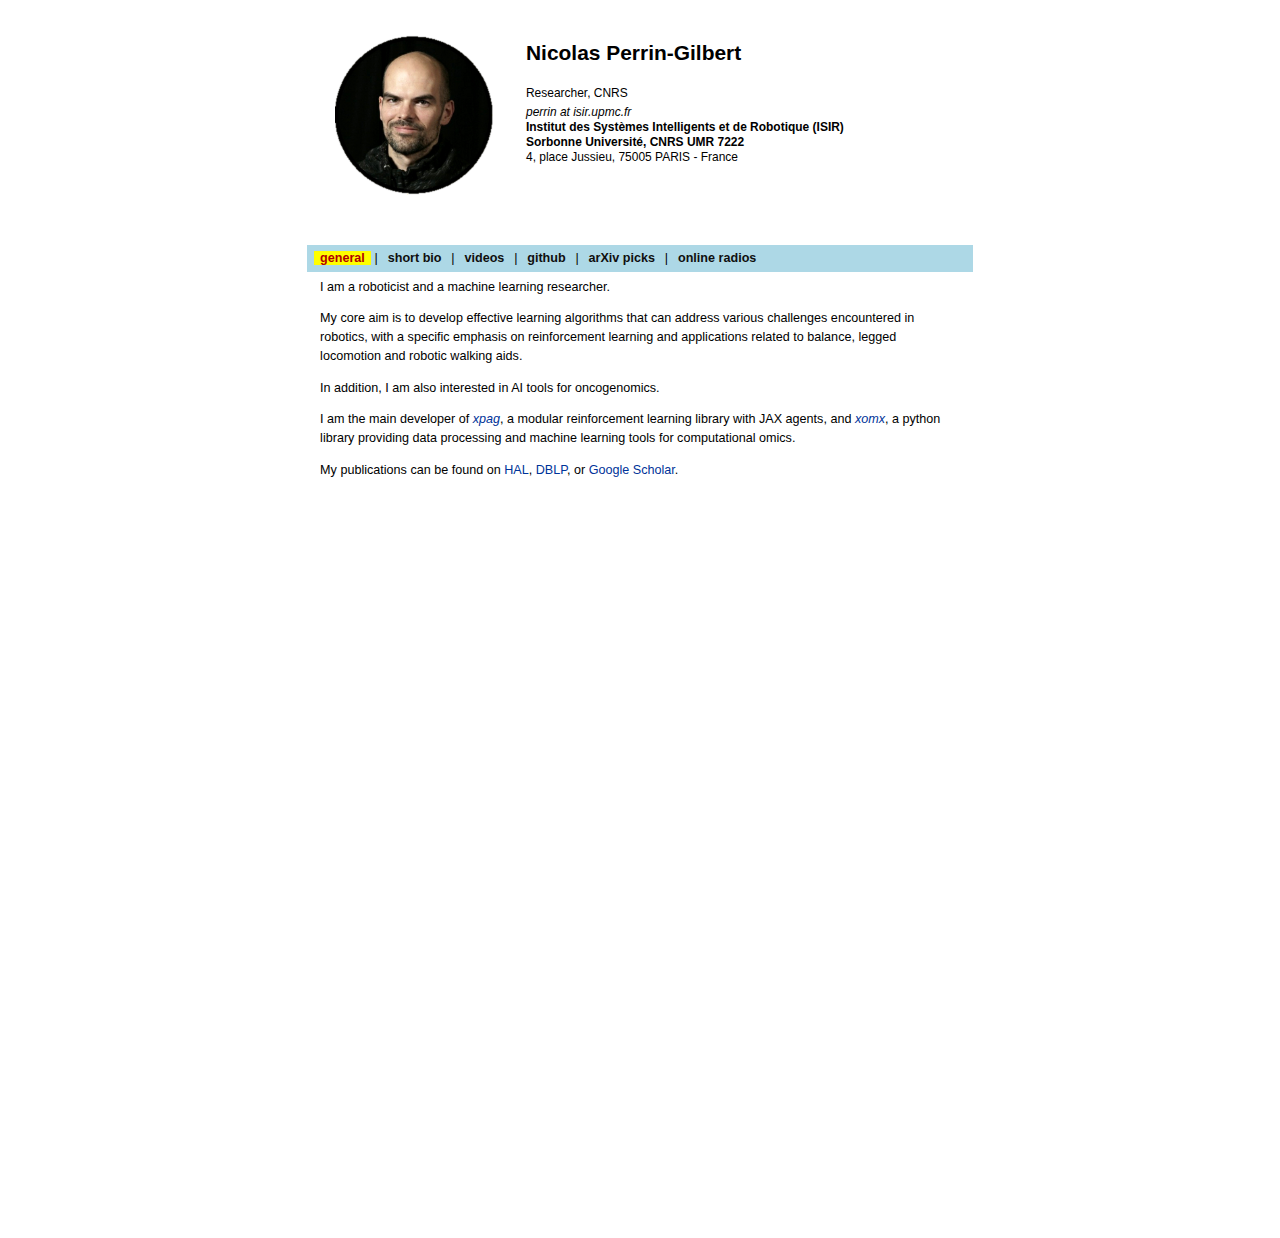
==== commit a62d70dd: "Update index.html" ====
--- a/index.html
+++ b/index.html
@@ -96,7 +96,7 @@
 <TABLE><TR><TD>
 I am a roboticist and a machine learning researcher.
 <P>
-My core aim is to develop effective learning algorithms that can address various challenges encountered in robotics, with a specific emphasis on reinforcement learning and applications related to balance and legged locomotion.
+My core aim is to develop effective learning algorithms that can address various challenges encountered in robotics, with a specific emphasis on reinforcement learning and applications related to balance, legged locomotion and robotic walking aids.
 <P>
 In addition, I am also interested in AI tools for oncogenomics.
 <P>
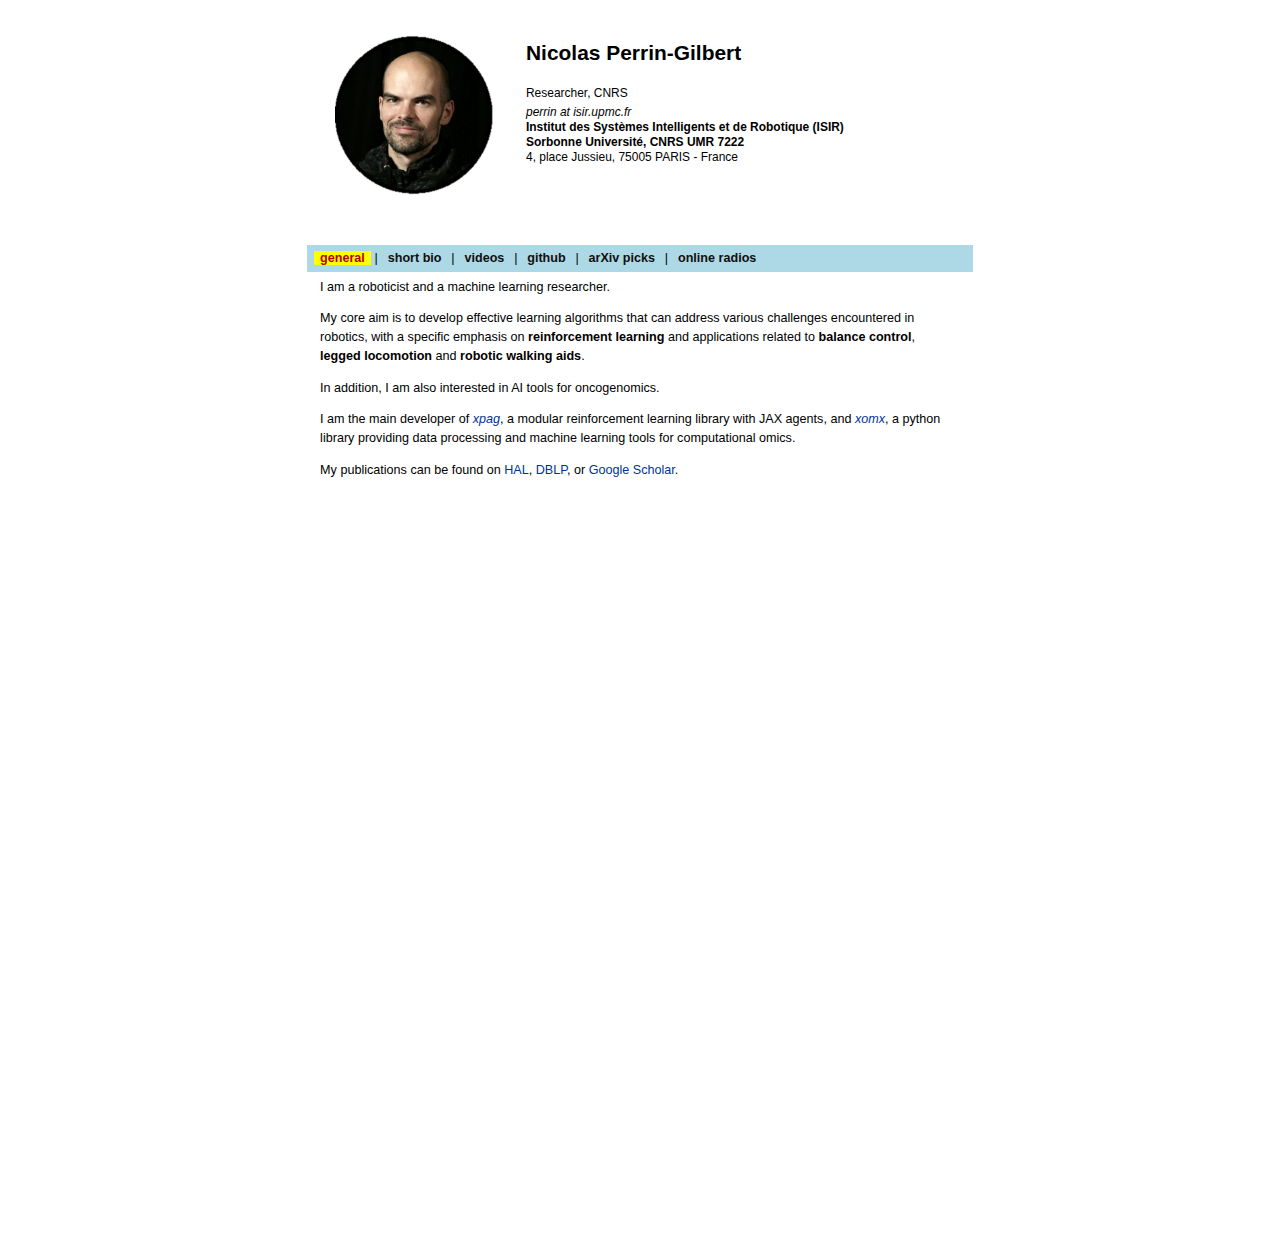
==== commit b4ac1a48: "Update index.html" ====
--- a/index.html
+++ b/index.html
@@ -96,7 +96,7 @@
 <TABLE><TR><TD>
 I am a roboticist and a machine learning researcher.
 <P>
-My core aim is to develop effective learning algorithms that can address various challenges encountered in robotics, with a specific emphasis on reinforcement learning and applications related to balance, legged locomotion and robotic walking aids.
+My core aim is to develop effective learning algorithms that can address various challenges encountered in robotics, with a specific emphasis on <b>reinforcement learning</b> and applications related to <b>balance control</b>, <b>legged locomotion</b> and <b>robotic walking aids</b>.
 <P>
 In addition, I am also interested in AI tools for oncogenomics.
 <P>
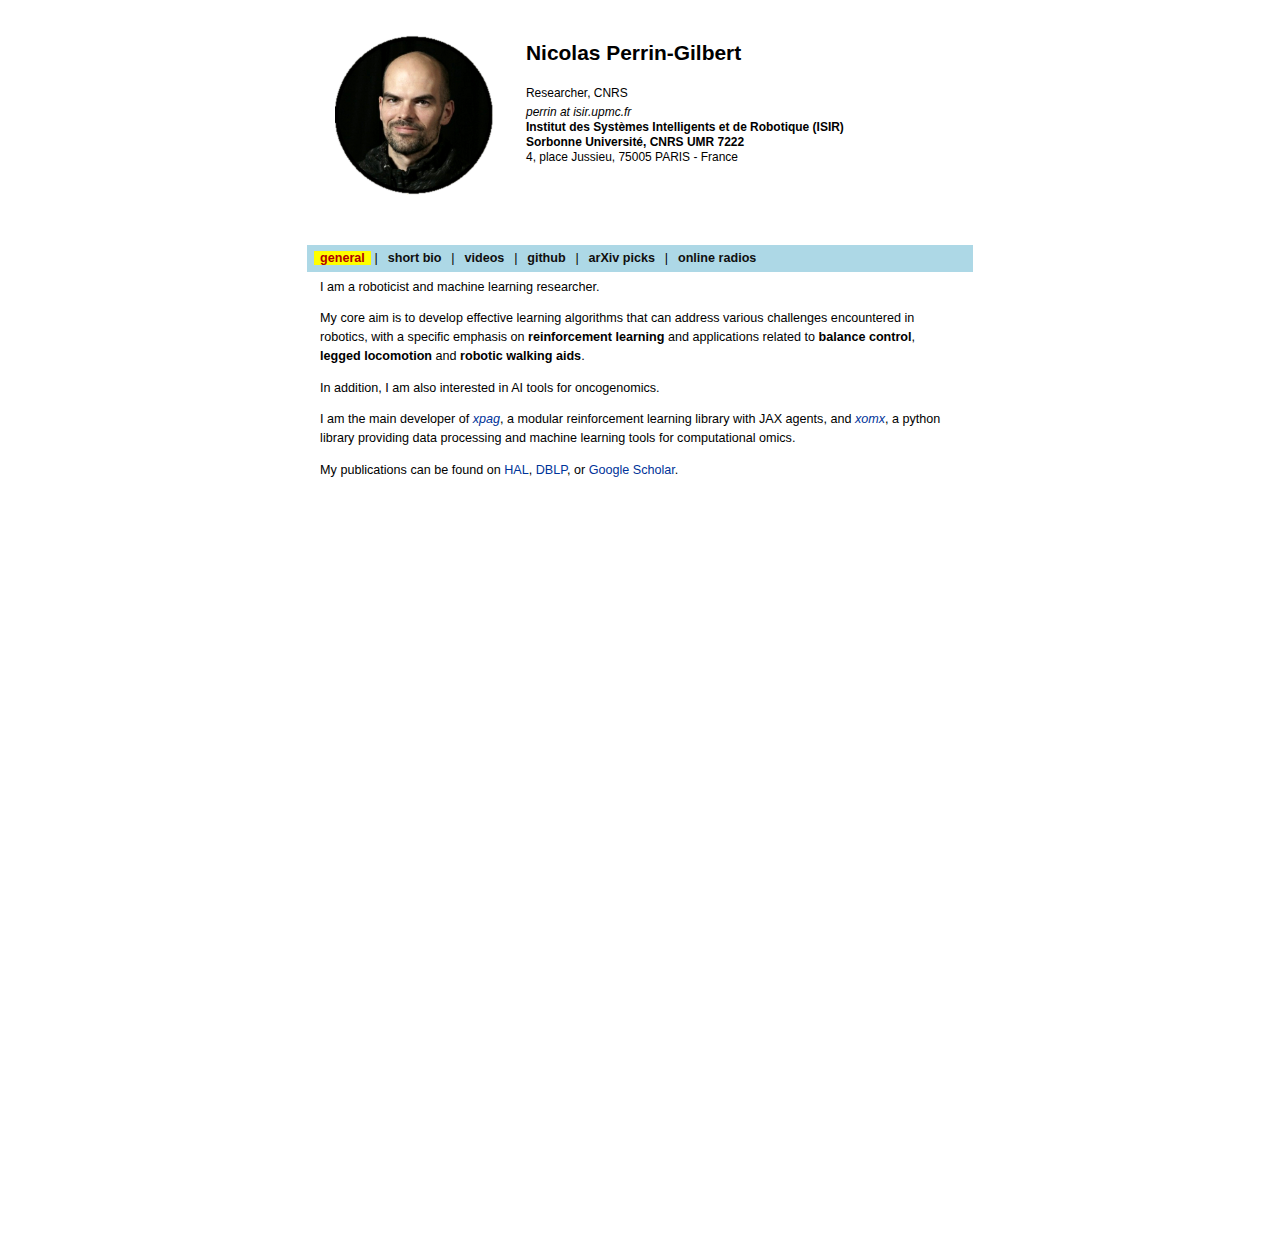
==== commit 10431974: "detail" ====
--- a/index.html
+++ b/index.html
@@ -94,7 +94,7 @@
 <!-- </p><br /><br /> -->
 
 <TABLE><TR><TD>
-I am a roboticist and a machine learning researcher.
+I am a roboticist and machine learning researcher.
 <P>
 My core aim is to develop effective learning algorithms that can address various challenges encountered in robotics, with a specific emphasis on <b>reinforcement learning</b> and applications related to <b>balance control</b>, <b>legged locomotion</b> and <b>robotic walking aids</b>.
 <P>
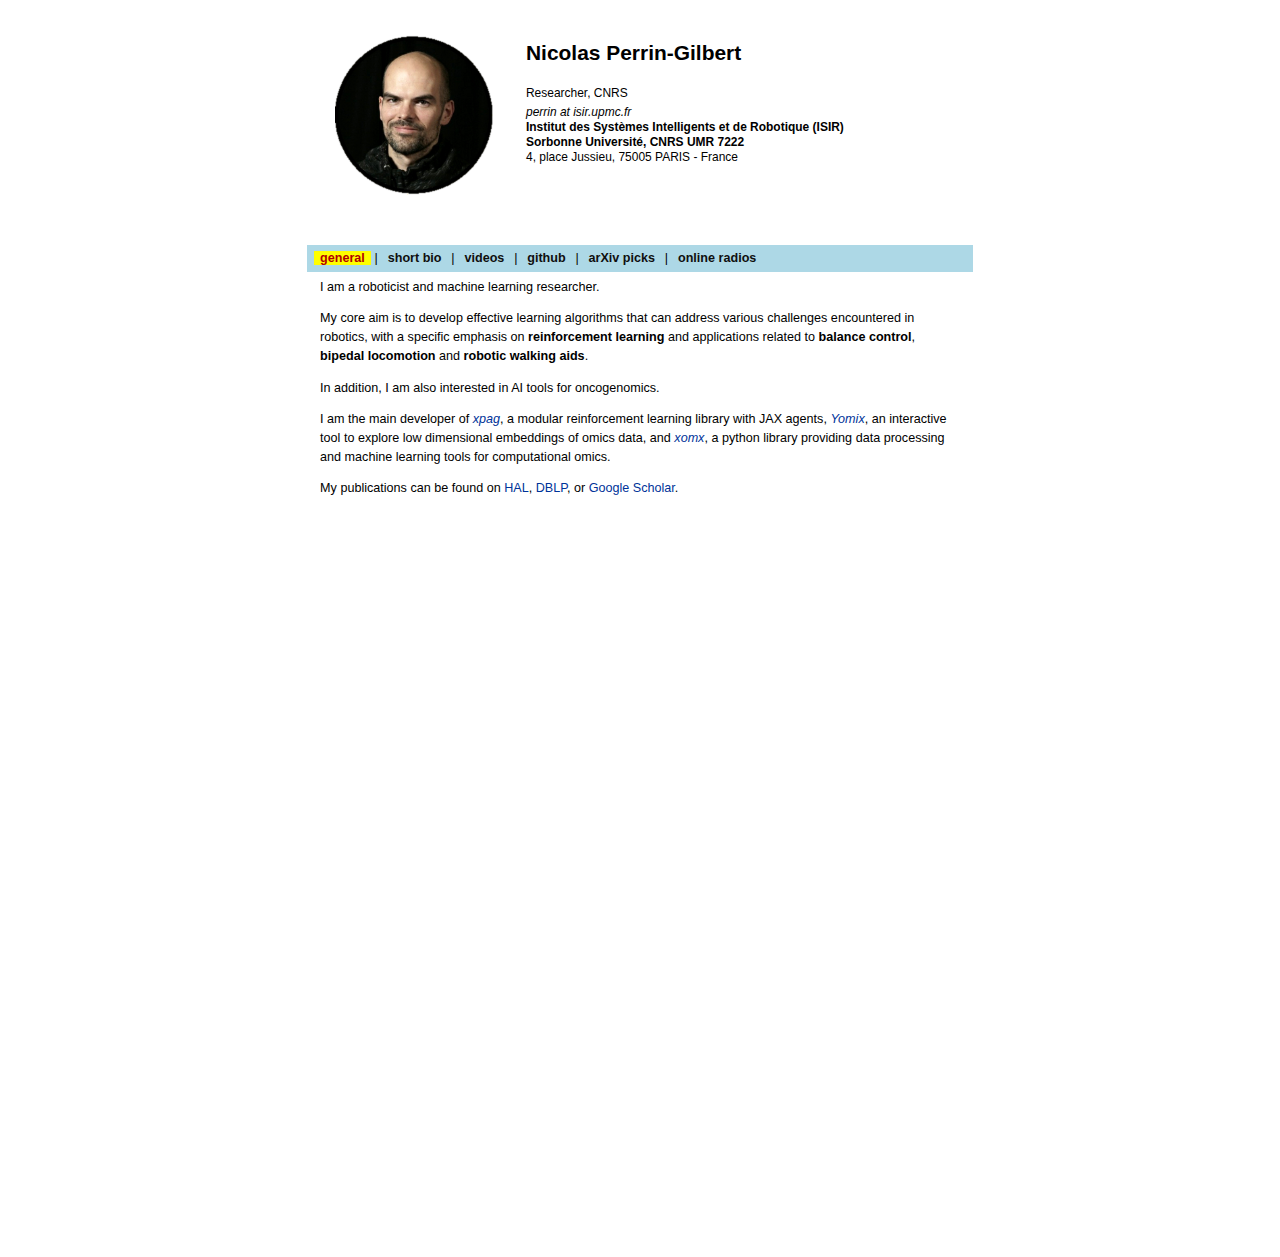
==== commit 807e04ab: "Update index.html" ====
--- a/index.html
+++ b/index.html
@@ -96,11 +96,11 @@
 <TABLE><TR><TD>
 I am a roboticist and machine learning researcher.
 <P>
-My core aim is to develop effective learning algorithms that can address various challenges encountered in robotics, with a specific emphasis on <b>reinforcement learning</b> and applications related to <b>balance control</b>, <b>legged locomotion</b> and <b>robotic walking aids</b>.
+My core aim is to develop effective learning algorithms that can address various challenges encountered in robotics, with a specific emphasis on <b>reinforcement learning</b> and applications related to <b>balance control</b>, <b>bipedal locomotion</b> and <b>robotic walking aids</b>.
 <P>
 In addition, I am also interested in AI tools for oncogenomics.
 <P>
-I am the main developer of <a href="https://github.com/perrin-isir/xpag"><I>xpag</I></a>, a modular reinforcement learning library with JAX agents, and <a href="https://github.com/perrin-isir/xomx"><I>xomx</I></a>, a python library providing data processing and machine learning tools for computational omics.
+I am the main developer of <a href="https://github.com/perrin-isir/xpag"><I>xpag</I></a>, a modular reinforcement learning library with JAX agents, <a href="https://github.com/perrin-isir/yomix"><I>Yomix</I></a>, an interactive tool to explore low dimensional embeddings of omics data, and <a href="https://github.com/perrin-isir/xomx"><I>xomx</I></a>, a python library providing data processing and machine learning tools for computational omics.
 <P>
 
 <p>
